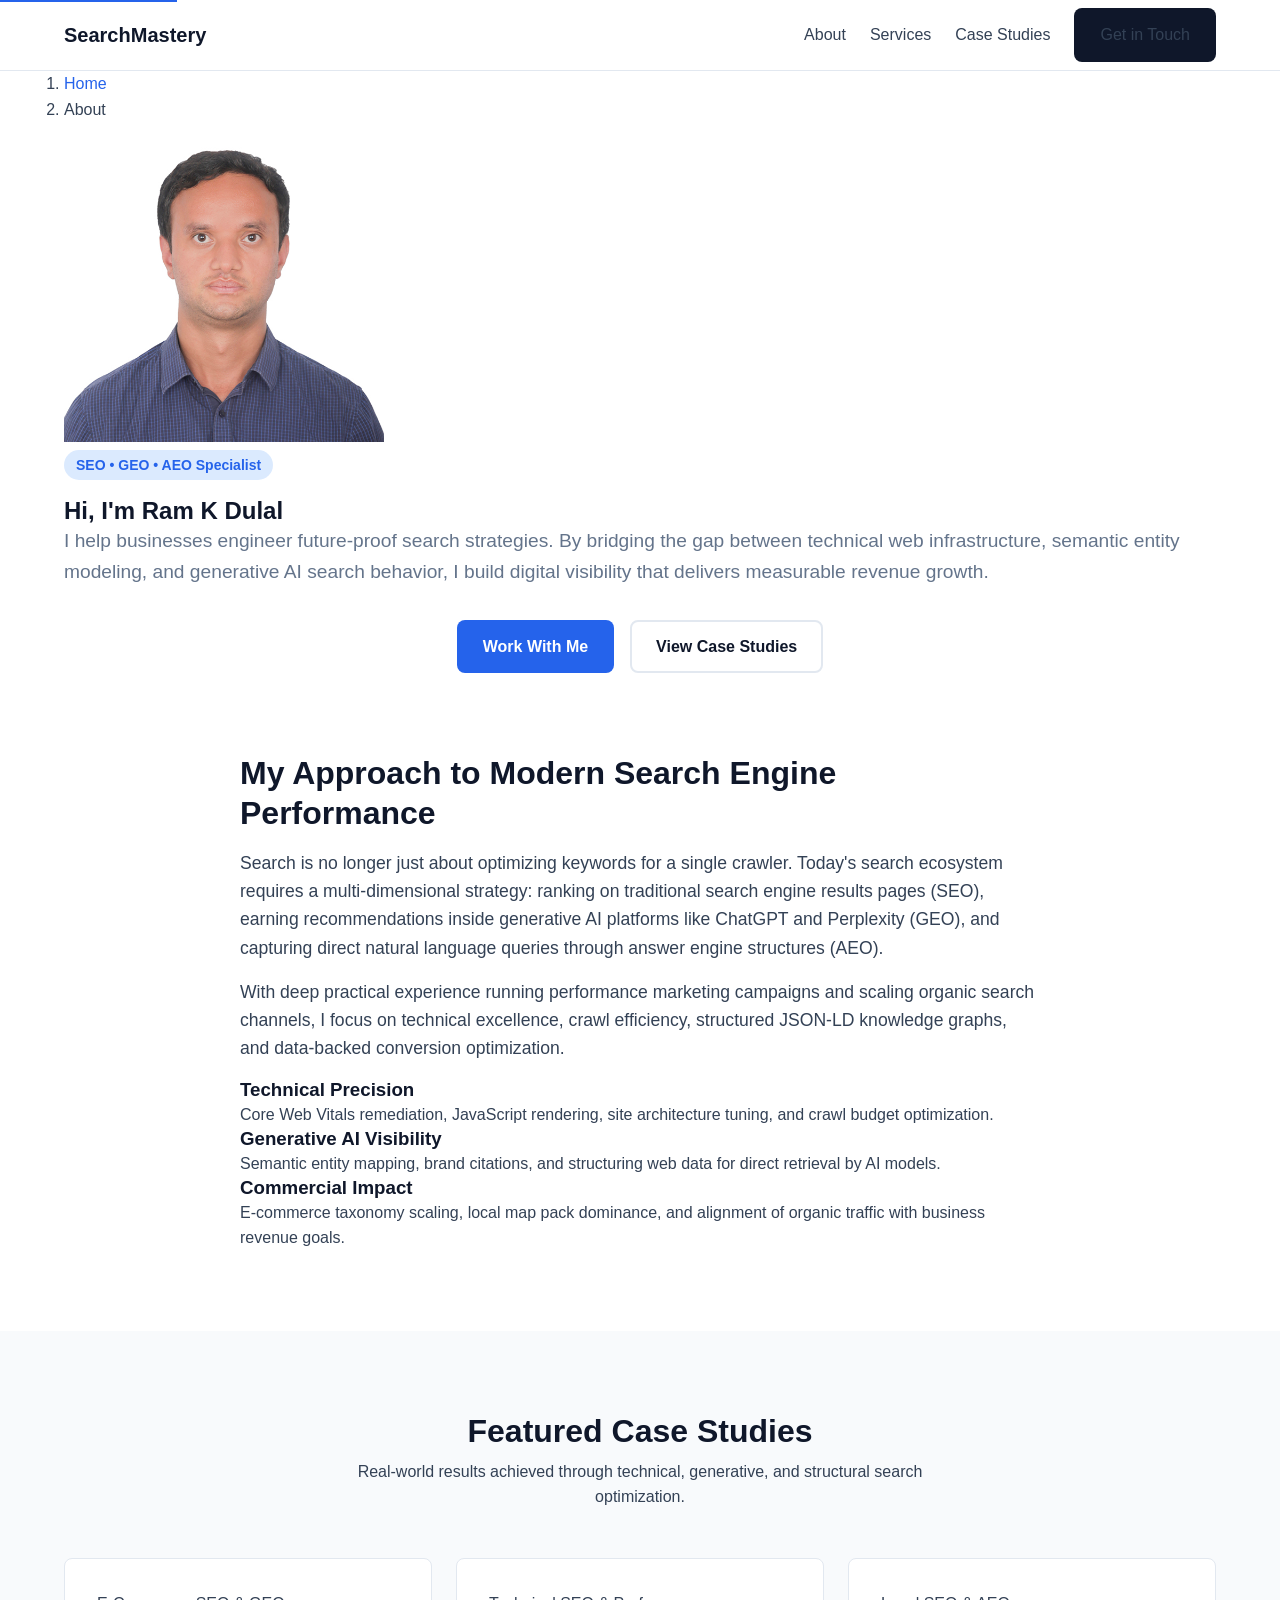
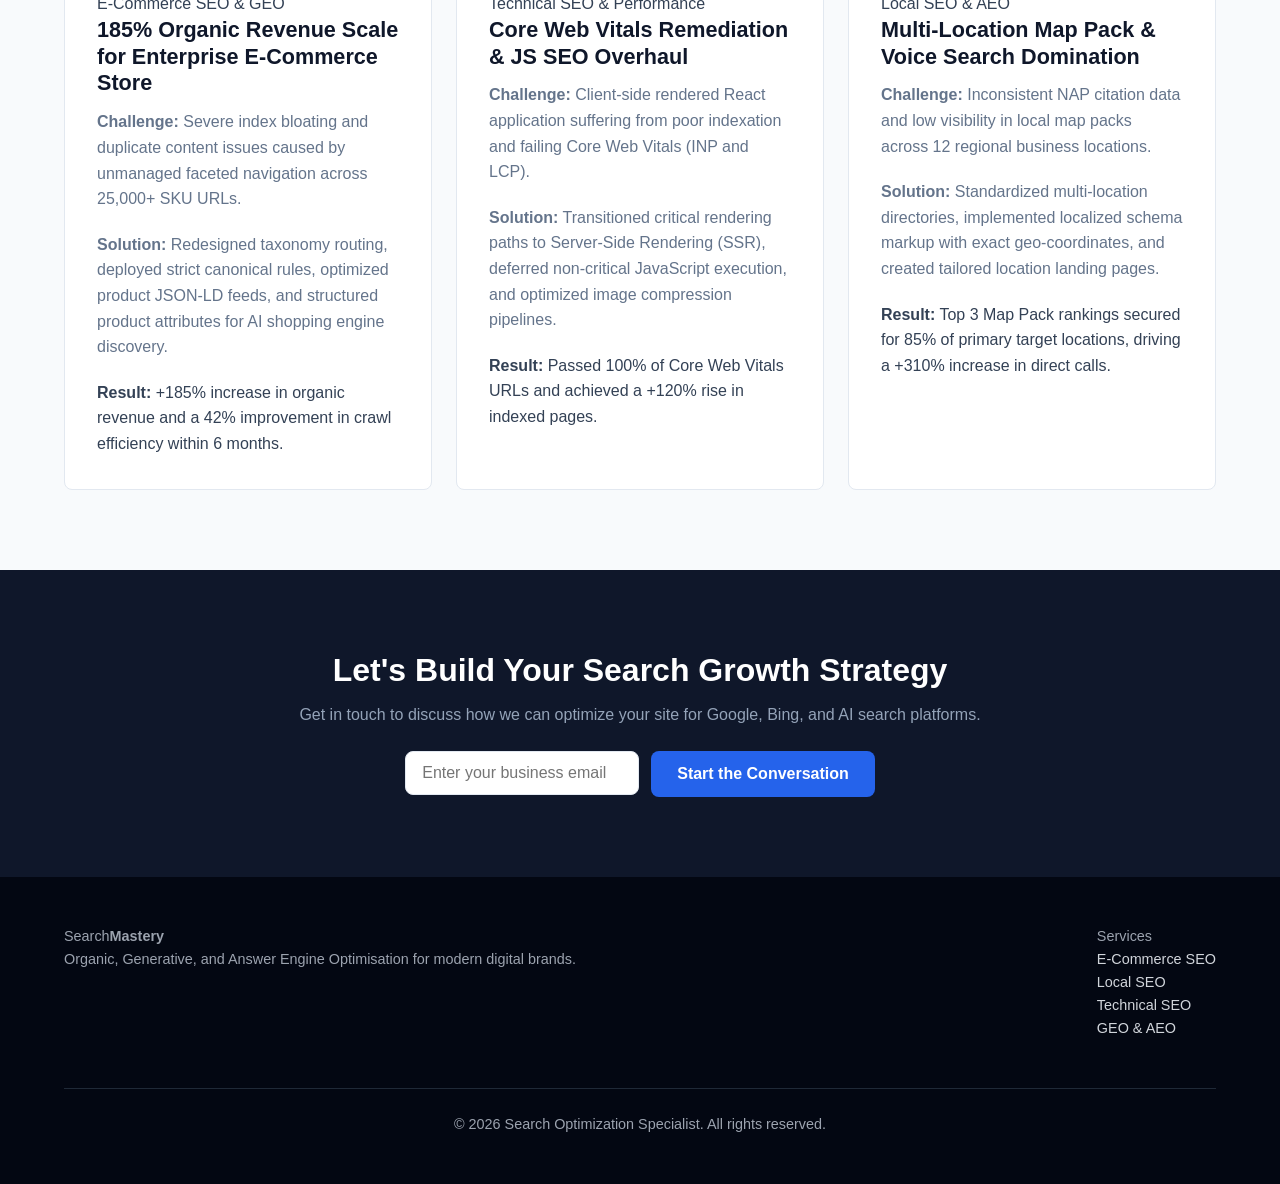
==== about.html @ 4c2fc2f6 "Added more webpages" ====
<!DOCTYPE html>
<html lang="en-GB">
<head>
  <meta charset="UTF-8">
  <meta name="viewport" content="width=device-width, initial-scale=1.0">
  <title>About Ram K Dulal | SEO, GEO &amp; AEO Specialist</title>
  <meta name="description" content="Learn more about Ram K Dulal, a specialist in Search Engine Optimisation (SEO), Generative Engine Optimisation (GEO), and Answer Engine Optimisation (AEO) with proven case studies.">
  <meta name="robots" content="index, follow">
  <link rel="canonical" href="https://ramkdulal.com.np/about">

  <!-- Open Graph / Social Media -->
  <meta property="og:type" content="profile">
  <meta property="og:title" content="About Ram K Dulal | SEO, GEO &amp; AEO Specialist">
  <meta property="og:description" content="Discover the expertise, client success stories, and data-backed search strategies of Ram K Dulal.">
  <meta property="og:url" content="https://ramkdulal.com.np/about">
  <meta property="og:image" content="https://ramkdulal.com.np/images/ramkdulal.jpg">

  <!-- Resource Links -->
  <link rel="stylesheet" href="style.css">

  <!-- Structured Data: JSON-LD for Personal Entity Authority (SEO/GEO/AEO) -->
  <script type="application/ld+json">
  {
    "@context": "https://schema.org",
    "@graph": [
      {
        "@type": "Person",
        "@id": "https://ramkdulal.com.np/#person",
        "name": "Ram K Dulal",
        "url": "https://ramkdulal.com.np/",
        "image": "https://ramkdulal.com.np/images/ramkdulal.jpg",
        "jobTitle": "SEO, GEO & AEO Specialist",
        "description": "Specialist in Search Engine Optimisation (SEO), Generative Engine Optimisation (GEO), and Answer Engine Optimisation (AEO), driving organic growth and AI search visibility.",
        "knowsAbout": [
          "Search Engine Optimisation",
          "Generative Engine Optimisation",
          "Answer Engine Optimisation",
          "Technical SEO",
          "E-Commerce SEO",
          "Local SEO",
          "Core Web Vitals",
          "Structured Data & Schema Markup"
        ],
        "sameAs": [
          "https://www.linkedin.com/in/ramkdulal",
          "https://twitter.com/ramkdulal"
        ]
      },
      {
        "@type": "ProfilePage",
        "@id": "https://ramkdulal.com.np/about#webpage",
        "url": "https://ramkdulal.com.np/about",
        "name": "About Ram K Dulal - SEO, GEO & AEO Specialist",
        "mainEntity": {
          "@id": "https://ramkdulal.com.np/#person"
        }
      },
      {
        "@type": "BreadcrumbList",
        "@id": "https://ramkdulal.com.np/about#breadcrumb",
        "itemListElement": [
          {
            "@type": "ListItem",
            "position": 1,
            "name": "Home",
            "item": "https://ramkdulal.com.np/"
          },
          {
            "@type": "ListItem",
            "position": 2,
            "name": "About",
            "item": "https://ramkdulal.com.np/about"
          }
        ]
      }
    ]
  }
  </script>
</head>
<body>

  <!-- Skip Link for Accessibility -->
  <a href="#main-content" class="skip-link">Skip to main content</a>

  <!-- Site Header -->
  <header class="site-header">
    <div class="container header-container">
      <a href="/" class="brand-logo" aria-label="Home page">
        <span class="logo-text">Search<strong>Mastery</strong></span>
      </a>
      
      <button class="nav-toggle" aria-expanded="false" aria-controls="primary-navigation" aria-label="Toggle navigation menu">
        <span class="hamburger"></span>
      </button>

      <nav id="primary-navigation" class="site-nav" aria-label="Main Navigation">
        <ul class="nav-list">
          <li><a href="/about" class="nav-link">About</a></li>
          <li><a href="/#services" class="nav-link">Services</a></li>
          <li><a href="#case-studies" class="nav-link">Case Studies</a></li>
          <li><a href="#contact" class="nav-link btn btn-secondary">Get in Touch</a></li>
        </ul>
      </nav>
    </div>
  </header>

  <!-- Main Content -->
  <main id="main-content">

    <!-- Breadcrumb Trail -->
    <div class="container">
      <nav aria-label="Breadcrumb" class="breadcrumb-nav">
        <ol class="breadcrumb-list">
          <li><a href="/">Home</a></li>
          <li aria-current="page">About</li>
        </ol>
      </nav>
    </div>

    <!-- Hero / Profile Intro Section -->
    <section class="about-hero-section" aria-labelledby="about-hero-heading">
      <div class="container about-hero-container">
        <div class="profile-image-wrapper">
          <img src="images/ramkdulal.jpg" alt="Ram K Dulal - SEO, GEO and AEO Specialist" class="profile-image" width="320" height="320" loading="eager">
        </div>
        <div class="profile-text">
          <span class="badge">SEO • GEO • AEO Specialist</span>
          <h1 id="about-hero-heading">Hi, I'm Ram K Dulal</h1>
          <p class="hero-subheading">
            I help businesses engineer future-proof search strategies. By bridging the gap between technical web infrastructure, semantic entity modeling, and generative AI search behavior, I build digital visibility that delivers measurable revenue growth.
          </p>
          <div class="hero-ctas">
            <a href="#contact" class="btn btn-primary">Work With Me</a>
            <a href="#case-studies" class="btn btn-outline">View Case Studies</a>
          </div>
        </div>
      </div>
    </section>

    <!-- Detailed Expertise Section -->
    <section class="about-section" aria-labelledby="expertise-heading">
      <div class="container about-container">
        <div class="about-text">
          <h2 id="expertise-heading">My Approach to Modern Search Engine Performance</h2>
          <p>
            Search is no longer just about optimizing keywords for a single crawler. Today's search ecosystem requires a multi-dimensional strategy: ranking on traditional search engine results pages (SEO), earning recommendations inside generative AI platforms like ChatGPT and Perplexity (GEO), and capturing direct natural language queries through answer engine structures (AEO).
          </p>
          <p>
            With deep practical experience running performance marketing campaigns and scaling organic search channels, I focus on technical excellence, crawl efficiency, structured JSON-LD knowledge graphs, and data-backed conversion optimization.
          </p>
        </div>

        <div class="skills-grid">
          <div class="skill-card">
            <h3>Technical Precision</h3>
            <p>Core Web Vitals remediation, JavaScript rendering, site architecture tuning, and crawl budget optimization.</p>
          </div>
          <div class="skill-card">
            <h3>Generative AI Visibility</h3>
            <p>Semantic entity mapping, brand citations, and structuring web data for direct retrieval by AI models.</p>
          </div>
          <div class="skill-card">
            <h3>Commercial Impact</h3>
            <p>E-commerce taxonomy scaling, local map pack dominance, and alignment of organic traffic with business revenue goals.</p>
          </div>
        </div>
      </div>
    </section>

    <!-- Case Studies Section -->
    <section id="case-studies" class="services-section" aria-labelledby="case-studies-heading">
      <div class="container">
        <div class="section-header">
          <h2 id="case-studies-heading">Featured Case Studies</h2>
          <p>Real-world results achieved through technical, generative, and structural search optimization.</p>
        </div>

        <div class="services-grid">
          
          <!-- Case Study 1 -->
          <article class="service-card case-study-card">
            <div class="card-body">
              <span class="case-tag">E-Commerce SEO &amp; GEO</span>
              <h3 class="card-title">185% Organic Revenue Scale for Enterprise E-Commerce Store</h3>
              <p class="card-text">
                <strong>Challenge:</strong> Severe index bloating and duplicate content issues caused by unmanaged faceted navigation across 25,000+ SKU URLs.
              </p>
              <p class="card-text">
                <strong>Solution:</strong> Redesigned taxonomy routing, deployed strict canonical rules, optimized product JSON-LD feeds, and structured product attributes for AI shopping engine discovery.
              </p>
              <div class="case-metric">
                <strong>Result:</strong> +185% increase in organic revenue and a 42% improvement in crawl efficiency within 6 months.
              </div>
            </div>
          </article>

          <!-- Case Study 2 -->
          <article class="service-card case-study-card">
            <div class="card-body">
              <span class="case-tag">Technical SEO &amp; Performance</span>
              <h3 class="card-title">Core Web Vitals Remediation &amp; JS SEO Overhaul</h3>
              <p class="card-text">
                <strong>Challenge:</strong> Client-side rendered React application suffering from poor indexation and failing Core Web Vitals (INP and LCP).
              </p>
              <p class="card-text">
                <strong>Solution:</strong> Transitioned critical rendering paths to Server-Side Rendering (SSR), deferred non-critical JavaScript execution, and optimized image compression pipelines.
              </p>
              <div class="case-metric">
                <strong>Result:</strong> Passed 100% of Core Web Vitals URLs and achieved a +120% rise in indexed pages.
              </div>
            </div>
          </article>

          <!-- Case Study 3 -->
          <article class="service-card case-study-card">
            <div class="card-body">
              <span class="case-tag">Local SEO &amp; AEO</span>
              <h3 class="card-title">Multi-Location Map Pack &amp; Voice Search Domination</h3>
              <p class="card-text">
                <strong>Challenge:</strong> Inconsistent NAP citation data and low visibility in local map packs across 12 regional business locations.
              </p>
              <p class="card-text">
                <strong>Solution:</strong> Standardized multi-location directories, implemented localized schema markup with exact geo-coordinates, and created tailored location landing pages.
              </p>
              <div class="case-metric">
                <strong>Result:</strong> Top 3 Map Pack rankings secured for 85% of primary target locations, driving a +310% increase in direct calls.
              </div>
            </div>
          </article>

        </div>
      </div>
    </section>

    <!-- Call to Action Section -->
    <section id="contact" class="cta-section" aria-labelledby="cta-heading">
      <div class="container cta-container">
        <h2 id="cta-heading">Let's Build Your Search Growth Strategy</h2>
        <p>Get in touch to discuss how we can optimize your site for Google, Bing, and AI search platforms.</p>
        <form class="cta-form" action="/contact" method="POST">
          <div class="form-group">
            <label for="user-email" class="visually-hidden">Email Address</label>
            <input type="email" id="user-email" name="email" placeholder="Enter your business email" required>
          </div>
          <button type="submit" class="btn btn-primary">Start the Conversation</button>
        </form>
      </div>
    </section>

  </main>

  <!-- Footer Section -->
  <footer class="site-footer">
    <div class="container footer-container">
      <div class="footer-brand">
        <span class="logo-text">Search<strong>Mastery</strong></span>
        <p>Organic, Generative, and Answer Engine Optimisation for modern digital brands.</p>
      </div>
      <div class="footer-links">
        <p class="footer-heading">Services</p>
        <ul>
          <li><a href="/ecommerce-seo">E-Commerce SEO</a></li>
          <li><a href="/local-seo">Local SEO</a></li>
          <li><a href="/technical-seo">Technical SEO</a></li>
          <li><a href="/geo-aeo-seo">GEO &amp; AEO</a></li>
        </ul>
      </div>
      <div class="footer-bottom">
        <p>&copy; 2026 Search Optimization Specialist. All rights reserved.</p>
      </div>
    </div>
  </footer>

  <script src="script.js" defer></script>
</body>
</html>
---- style.css ----
/* ==========================================================================
   1. CSS Custom Properties & Reset
   ========================================================================== */
:root {
  --color-primary: #0f172a;
  --color-accent: #2563eb;
  --color-accent-hover: #1d4ed8;
  --color-text: #334155;
  --color-text-light: #64748b;
  --color-bg: #ffffff;
  --color-bg-alt: #f8fafc;
  --color-border: #e2e8f0;

  --font-family-base: -apple-system, BlinkMacSystemFont, "Segoe UI", Roboto, Helvetica, Arial, sans-serif;
  
  --max-width: 1200px;
  --transition-speed: 0.25s;
  --border-radius: 8px;
}

*, *::before, *::after {
  box-sizing: border-box;
  margin: 0;
  padding: 0;
}

html {
  scroll-behavior: smooth;
  font-size: 100%;
}

body {
  font-family: var(--font-family-base);
  color: var(--color-text);
  background-color: var(--color-bg);
  line-height: 1.6;
  -webkit-font-smoothing: antialiased;
}

/* Accessibility: Skip Link */
.skip-link {
  position: absolute;
  top: -40px;
  left: 0;
  background: var(--color-accent);
  color: #fff;
  padding: 8px 16px;
  z-index: 1000;
  text-decoration: none;
  transition: top var(--transition-speed);
}
.skip-link:focus {
  top: 0;
}

.visually-hidden {
  position: absolute;
  width: 1px;
  height: 1px;
  margin: -1px;
  padding: 0;
  overflow: hidden;
  clip: rect(0, 0, 0, 0);
  border: 0;
}

/* Global Container */
.container {
  width: 90%;
  max-width: var(--max-width);
  margin: 0 auto;
}

/* Typography Helpers */
h1, h2, h3 {
  color: var(--color-primary);
  line-height: 1.25;
}

a {
  color: var(--color-accent);
  text-decoration: none;
}
a:hover, a:focus {
  text-decoration: underline;
}

/* Button Styles */
.btn {
  display: inline-block;
  padding: 12px 24px;
  font-size: 1rem;
  font-weight: 600;
  border-radius: var(--border-radius);
  text-decoration: none;
  cursor: pointer;
  border: 2px solid transparent;
  transition: background-color var(--transition-speed), border-color var(--transition-speed);
}

.btn-primary {
  background-color: var(--color-accent);
  color: #ffffff;
}
.btn-primary:hover, .btn-primary:focus {
  background-color: var(--color-accent-hover);
  text-decoration: none;
}

.btn-secondary {
  background-color: var(--color-primary);
  color: #ffffff;
}
.btn-secondary:hover {
  background-color: #1e293b;
  text-decoration: none;
}

.btn-outline {
  border-color: var(--color-border);
  color: var(--color-primary);
  background-color: transparent;
}
.btn-outline:hover {
  border-color: var(--color-primary);
  text-decoration: none;
}

/* ==========================================================================
   2. Header & Navigation
   ========================================================================== */
.site-header {
  position: sticky;
  top: 0;
  background-color: rgba(255, 255, 255, 0.95);
  backdrop-filter: blur(8px);
  border-bottom: 1px solid var(--color-border);
  z-index: 100;
}

.header-container {
  display: flex;
  justify-content: space-between;
  align-items: center;
  height: 70px;
}

.brand-logo {
  font-size: 1.25rem;
  font-weight: 700;
  color: var(--color-primary);
}

.site-nav .nav-list {
  display: flex;
  list-style: none;
  gap: 24px;
  align-items: center;
}

.nav-link {
  color: var(--color-text);
  font-weight: 500;
}
.nav-link:hover {
  color: var(--color-accent);
}

.nav-toggle {
  display: none;
  background: none;
  border: none;
  cursor: pointer;
  padding: 8px;
}

/* ==========================================================================
   3. Hero Section
   ========================================================================== */
.hero-section {
  padding: 80px 0;
  background-color: var(--color-bg-alt);
}

.hero-container {
  max-width: 800px;
  text-align: center;
}

.badge {
  display: inline-block;
  padding: 4px 12px;
  background-color: #dbeafe;
  color: var(--color-accent);
  font-size: 0.875rem;
  font-weight: 600;
  border-radius: 20px;
  margin-bottom: 16px;
}

.hero-section h1 {
  font-size: 2.75rem;
  margin-bottom: 20px;
}

.hero-subheading {
  font-size: 1.2rem;
  color: var(--color-text-light);
  margin-bottom: 32px;
}

.hero-ctas {
  display: flex;
  gap: 16px;
  justify-content: center;
}

/* ==========================================================================
   4. Sections Layout & Component Styles
   ========================================================================== */
.about-section, .services-section, .faq-section, .cta-section {
  padding: 80px 0;
}

.about-section {
  background-color: var(--color-bg);
}

.about-container {
  max-width: 800px;
}

.about-text h2 {
  font-size: 2rem;
  margin-bottom: 16px;
}

.about-text p {
  margin-bottom: 16px;
  font-size: 1.1rem;
}

.services-section {
  background-color: var(--color-bg-alt);
}

.section-header {
  text-align: center;
  max-width: 600px;
  margin: 0 auto 48px auto;
}

.section-header h2 {
  font-size: 2rem;
  margin-bottom: 8px;
}

.services-grid {
  display: grid;
  grid-template-columns: repeat(auto-fit, minmax(260px, 1fr));
  gap: 24px;
}

.service-card {
  background-color: var(--color-bg);
  border: 1px solid var(--color-border);
  border-radius: var(--border-radius);
  padding: 32px;
  transition: transform var(--transition-speed), box-shadow var(--transition-speed);
}

.service-card:hover {
  transform: translateY(-4px);
  box-shadow: 0 10px 20px rgba(0, 0, 0, 0.05);
}

.card-title {
  font-size: 1.35rem;
  margin-bottom: 12px;
}

.card-title a {
  color: var(--color-primary);
}

.card-text {
  color: var(--color-text-light);
  margin-bottom: 20px;
}

.card-link {
  font-weight: 600;
}

/* FAQ Section */
.faq-accordion {
  max-width: 800px;
  margin: 0 auto;
}

.faq-item {
  border-bottom: 1px solid var(--color-border);
  padding: 16px 0;
}

.faq-question {
  font-weight: 600;
  font-size: 1.1rem;
  cursor: pointer;
  display: flex;
  justify-content: space-between;
  align-items: center;
  list-style: none;
}

.faq-question::-webkit-details-marker {
  display: none;
}

.faq-answer {
  padding-top: 12px;
  color: var(--color-text-light);
}

/* CTA Section */
.cta-section {
  background-color: var(--color-primary);
  color: #ffffff;
  text-align: center;
}

.cta-section h2 {
  color: #ffffff;
  font-size: 2rem;
  margin-bottom: 12px;
}

.cta-section p {
  color: #94a3b8;
  margin-bottom: 24px;
}

.cta-form {
  display: flex;
  gap: 12px;
  justify-content: center;
  max-width: 500px;
  margin: 0 auto;
}

.cta-form input[type="email"] {
  padding: 12px 16px;
  border-radius: var(--border-radius);
  border: 1px solid var(--color-border);
  flex-grow: 1;
  font-size: 1rem;
}

/* Footer */
.site-footer {
  background-color: #030712;
  color: #9ca3af;
  padding: 48px 0;
  font-size: 0.9rem;
}

.footer-container {
  display: flex;
  flex-wrap: wrap;
  justify-content: space-between;
  gap: 24px;
}

.footer-links ul {
  list-style: none;
}

.footer-links a {
  color: #d1d5db;
}

.footer-bottom {
  width: 100%;
  border-top: 1px solid #1f2937;
  padding-top: 24px;
  margin-top: 24px;
  text-align: center;
}

/* ==========================================================================
   5. Media Queries
   ========================================================================== */
@media (max-width: 768px) {
  .hero-section h1 {
    font-size: 2rem;
  }
  
  .nav-toggle {
    display: block;
  }

  .site-nav {
    display: none;
    position: absolute;
    top: 70px;
    left: 0;
    width: 100%;
    background-color: var(--color-bg);
    border-bottom: 1px solid var(--color-border);
    padding: 24px;
  }

  .site-nav.is-open {
    display: block;
  }

  .site-nav .nav-list {
    flex-direction: column;
    align-items: flex-start;
  }

  .cta-form {
    flex-direction: column;
  }
}
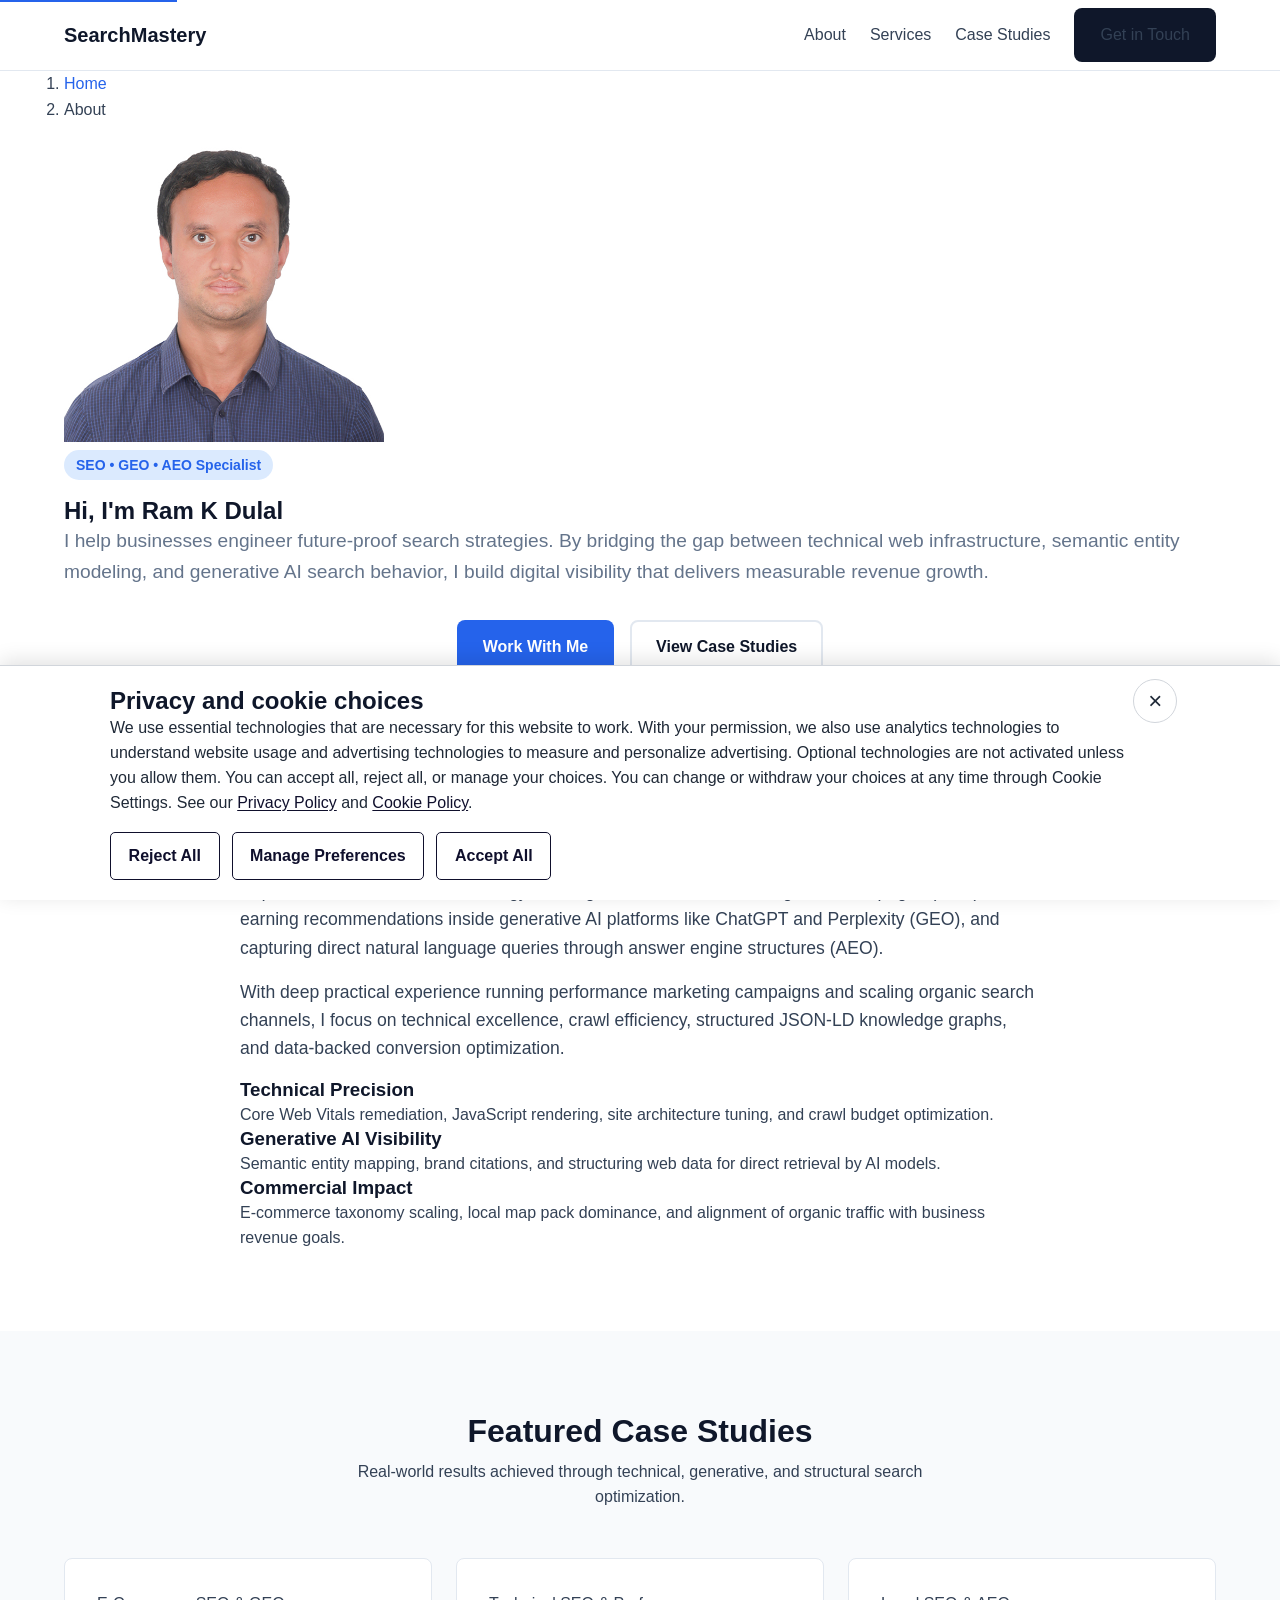
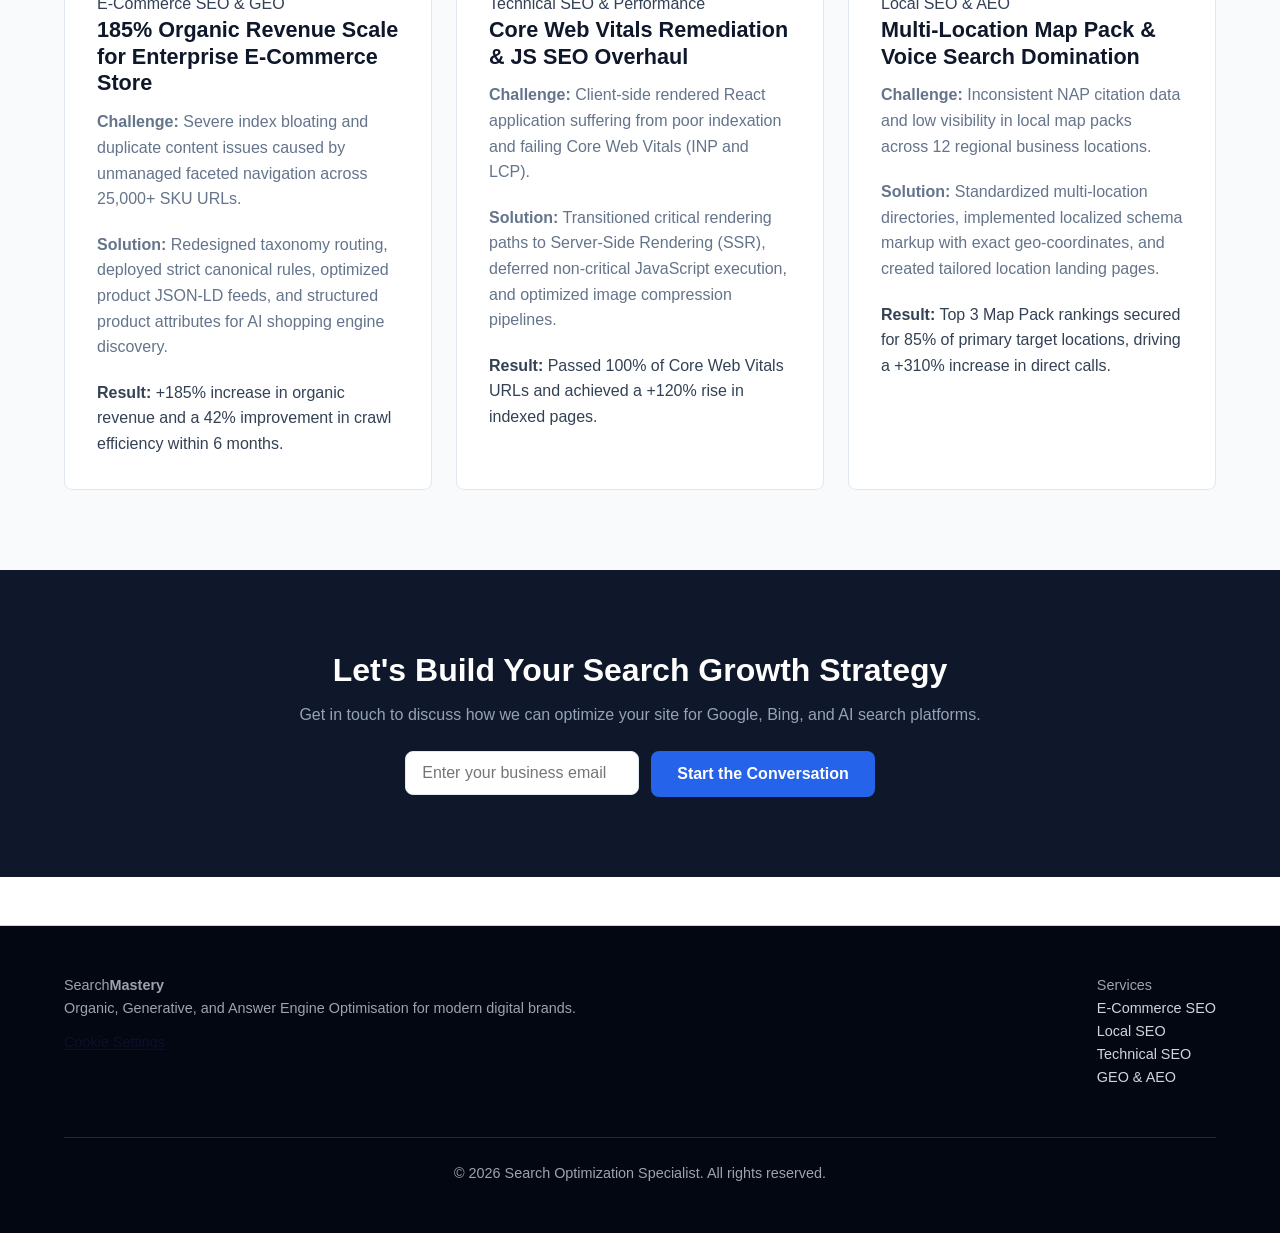
==== commit d6e2732c: "Added consent banner, css, and js logic" ====
--- a/about.html
+++ b/about.html
@@ -3,6 +3,23 @@
 <head>
   <meta charset="UTF-8">
   <meta name="viewport" content="width=device-width, initial-scale=1.0">
+  <script>
+    window.dataLayer = window.dataLayer || [];
+    function gtag(){dataLayer.push(arguments);}
+
+    gtag('consent', 'default', {
+      analytics_storage: 'denied',
+      ad_storage: 'denied',
+      ad_user_data: 'denied',
+      ad_personalization: 'denied',
+      functionality_storage: 'denied',
+      personalization_storage: 'denied',
+      security_storage: 'granted',
+      wait_for_update: 1000
+    });
+  </script>
+  <link rel="stylesheet" href="CSS-1-improved.css">
+  <script defer src="Javascript-Logic-improved-v2.js"></script>
   <title>About Ram K Dulal | SEO, GEO &amp; AEO Specialist</title>
   <meta name="description" content="Learn more about Ram K Dulal, a specialist in Search Engine Optimisation (SEO), Generative Engine Optimisation (GEO), and Answer Engine Optimisation (AEO) with proven case studies.">
   <meta name="robots" content="index, follow">
@@ -76,6 +93,7 @@
     ]
   }
   </script>
+  <script src="analytics.js" defer></script>
 </head>
 <body>
 
@@ -255,6 +273,9 @@
       <div class="footer-brand">
         <span class="logo-text">Search<strong>Mastery</strong></span>
         <p>Organic, Generative, and Answer Engine Optimisation for modern digital brands.</p>
+        <button type="button" id="consent-settings-link" class="consent-settings-link" aria-haspopup="dialog">
+          Cookie Settings
+        </button>
       </div>
       <div class="footer-links">
         <p class="footer-heading">Services</p>
@@ -272,5 +293,40 @@
   </footer>
 
   <script src="script.js" defer></script>
+  <!-- Consent banner -->
+  <section id="consent-banner" class="consent-banner" hidden role="dialog" aria-modal="false" aria-labelledby="consent-banner-title" aria-describedby="consent-banner-description">
+    <div class="consent-banner__content">
+      <button id="consent-banner-close" class="consent-close" type="button" aria-label="Close cookie consent banner without accepting optional cookies" title="Close"><span aria-hidden="true">&times;</span></button>
+      <h2 id="consent-banner-title">Privacy and cookie choices</h2>
+      <p id="consent-banner-description" class="consent-banner__text">We use essential technologies that are necessary for this website to work. With your permission, we also use analytics technologies to understand website usage and advertising technologies to measure and personalize advertising. Optional technologies are not activated unless you allow them. You can accept all, reject all, or manage your choices. You can change or withdraw your choices at any time through Cookie Settings. See our <a href="/privacy-policy">Privacy Policy</a> and <a href="/cookie-policy">Cookie Policy</a>.</p>
+      <div class="consent-banner__actions" aria-label="Consent choices">
+        <button id="consent-reject-all" class="consent-btn" type="button">Reject All</button>
+        <button id="consent-manage" class="consent-btn" type="button">Manage Preferences</button>
+        <button id="consent-accept-all" class="consent-btn consent-btn" type="button">Accept All</button>
+      </div>
+    </div>
+  </section>
+
+  <!-- Consent preference center -->
+  <section id="consent-modal" class="consent-modal" hidden role="dialog" aria-modal="true" aria-labelledby="consent-modal-title" aria-describedby="consent-modal-description">
+    <div id="consent-modal-content" class="consent-modal__content" tabindex="-1">
+      <button id="consent-modal-close" class="consent-close" type="button" aria-label="Close cookie settings without saving changes" title="Close"><span aria-hidden="true">&times;</span></button>
+      <h2 id="consent-modal-title">Manage your privacy choices</h2>
+      <p id="consent-modal-description" class="consent-modal__text">Choose which optional technologies you allow. Essential technologies are always active because they are necessary for the website to provide the service you requested. Your choices are stored so we can remember them. You can return to this panel at any time to change or withdraw consent.</p>
+      <div class="consent-category">
+        <div class="consent-category__header"><span class="consent-category__title">Essential</span><span class="consent-toggle--locked">Always on</span></div>
+        <p>Required for core website operation, security, and features you explicitly request. These technologies do not require optional analytics or advertising consent.</p>
+      </div>
+      <div class="consent-category">
+        <div class="consent-category__header"><label class="consent-category__title" for="toggle-analytics">Analytics</label><span class="consent-toggle-wrap"><input type="checkbox" id="toggle-analytics" class="consent-toggle" value="analytics" aria-describedby="analytics-description"><span aria-hidden="true">Allow</span></span></div>
+        <p id="analytics-description">Helps us understand how visitors use the website so we can measure performance and improve it. This may use Google Analytics and related measurement technologies.</p>
+      </div>
+      <div class="consent-category">
+        <div class="consent-category__header"><label class="consent-category__title" for="toggle-advertising">Advertising</label><span class="consent-toggle-wrap"><input type="checkbox" id="toggle-advertising" class="consent-toggle" value="advertising" aria-describedby="advertising-description"><span aria-hidden="true">Allow</span></span></div>
+        <p id="advertising-description">Allows advertising, conversion measurement, remarketing, and related technologies where applicable.</p>
+      </div>
+      <div class="consent-modal__actions"><button id="consent-save-preferences" class="consent-btn consent-btn" type="button">Save Preferences</button><button id="consent-modal-reject" class="consent-btn" type="button">Reject All</button></div>
+    </div>
+  </section>
 </body>
 </html>
--- a/CSS-1-improved.css
+++ b/CSS-1-improved.css
@@ -0,0 +1,247 @@
+/* Consent UI — accessible custom consent manager */
+
+:root {
+  --consent-text: #1f2937;
+  --consent-muted: #4b5563;
+  --consent-border: #d1d5db;
+  --consent-bg: #ffffff;
+  --consent-overlay: rgba(0, 0, 0, 0.55);
+  --consent-accent: #0f0f2c;
+  --consent-accent-hover: #1c1c4d;
+  --consent-focus: #1d4ed8;
+}
+
+/* Rely on standard [hidden] attribute for visibility control */
+.consent-banner[hidden],
+.consent-modal[hidden] {
+  display: none !important;
+}
+
+.consent-banner {
+  position: fixed;
+  z-index: 9999;
+  right: 0;
+  bottom: 0;
+  left: 0;
+  background: var(--consent-bg);
+  color: var(--consent-text);
+  border-top: 1px solid var(--consent-border);
+  box-shadow: 0 -4px 20px rgba(0, 0, 0, 0.12);
+}
+
+.consent-banner__content {
+  position: relative;
+  max-width: 1100px;
+  margin: 0 auto;
+  padding: 1.25rem 4rem 1.25rem 1.25rem;
+}
+
+.consent-banner__text,
+.consent-modal__text,
+.consent-category p {
+  line-height: 1.55;
+}
+
+.consent-banner__text {
+  margin: 0;
+}
+
+.consent-banner a,
+.consent-modal a {
+  color: var(--consent-accent);
+  text-decoration: underline;
+  text-underline-offset: 2px;
+}
+
+.consent-banner__actions,
+.consent-modal__actions {
+  display: flex;
+  flex-wrap: wrap;
+  gap: 0.75rem;
+  margin-top: 1rem;
+}
+
+.consent-btn {
+  min-height: 44px;
+  padding: 0.65rem 1.1rem;
+  border: 1px solid var(--consent-accent);
+  border-radius: 5px;
+  background: #fff;
+  color: var(--consent-accent);
+  cursor: pointer;
+  font: inherit;
+  font-weight: 600;
+}
+
+.consent-btn:hover {
+  background: #f0f0f5;
+}
+
+/*
+.consent-btn--primary {
+  background: var(--consent-accent);
+  color: #fff;
+}
+
+.consent-btn--primary:hover {
+  background: var(--consent-accent-hover);
+}
+
+*/
+
+.consent-btn:focus-visible,
+.consent-close:focus-visible,
+.consent-toggle:focus-visible,
+.consent-banner a:focus-visible,
+.consent-modal a:focus-visible {
+  outline: 3px solid var(--consent-focus);
+  outline-offset: 3px;
+}
+
+.consent-close {
+  position: absolute;
+  top: 0.8rem;
+  right: 0.8rem;
+  display: inline-flex;
+  align-items: center;
+  justify-content: center;
+  width: 44px;
+  height: 44px;
+  padding: 0;
+  border: 1px solid var(--consent-border);
+  border-radius: 50%;
+  background: #fff;
+  color: var(--consent-text);
+  cursor: pointer;
+  font-size: 1.5rem;
+  line-height: 1;
+}
+
+.consent-close:hover {
+  background: #f3f4f6;
+}
+
+.consent-modal {
+  position: fixed;
+  inset: 0;
+  z-index: 10000;
+  display: flex;
+  align-items: center;
+  justify-content: center;
+  padding: 1rem;
+  background: var(--consent-overlay);
+}
+
+.consent-modal__content {
+  position: relative;
+  max-height: min(90vh, 720px);
+  width: min(620px, 100%);
+  overflow-y: auto;
+  padding: 2rem;
+  border-radius: 8px;
+  background: var(--consent-bg);
+  color: var(--consent-text);
+  box-shadow: 0 12px 40px rgba(0, 0, 0, 0.2);
+}
+
+.consent-modal__content h2 {
+  margin-top: 0;
+  padding-right: 3rem;
+}
+
+.consent-modal__text {
+  margin-top: 0;
+  color: var(--consent-muted);
+}
+
+.consent-category {
+  margin: 1.25rem 0;
+  padding: 1rem 0;
+  border-top: 1px solid var(--consent-border);
+}
+
+.consent-category__header {
+  display: flex;
+  align-items: center;
+  justify-content: space-between;
+  gap: 1rem;
+}
+
+.consent-category__title {
+  font-weight: 700;
+}
+
+.consent-category p {
+  margin-bottom: 0;
+  color: var(--consent-muted);
+}
+
+.consent-toggle-wrap {
+  display: inline-flex;
+  align-items: center;
+  gap: 0.5rem;
+  flex-shrink: 0;
+}
+
+.consent-toggle {
+  width: 22px;
+  height: 22px;
+  margin: 0;
+  accent-color: var(--consent-accent);
+  cursor: pointer;
+}
+
+.consent-toggle--locked {
+  color: var(--consent-muted);
+  font-size: 0.9rem;
+  white-space: nowrap;
+}
+
+.consent-modal__actions {
+  justify-content: flex-end;
+}
+
+.site-footer {
+  margin-top: 3rem;
+  padding: 1.25rem;
+  border-top: 1px solid var(--consent-border);
+}
+
+.consent-settings-link {
+  min-height: 44px;
+  padding: 0;
+  border: 0;
+  background: transparent;
+  color: var(--consent-accent);
+  text-decoration: underline;
+  text-underline-offset: 2px;
+  cursor: pointer;
+  font: inherit;
+}
+
+body.consent-modal-open {
+  overflow: hidden;
+}
+
+@media (max-width: 600px) {
+  .consent-banner__content {
+    padding: 1rem 3.75rem 1rem 1rem;
+  }
+
+  .consent-banner__actions,
+  .consent-modal__actions {
+    flex-direction: column;
+  }
+
+  .consent-btn {
+    width: 100%;
+  }
+
+  .consent-modal__content {
+    padding: 1.25rem;
+  }
+
+  .consent-category__header {
+    align-items: flex-start;
+  }
+}
